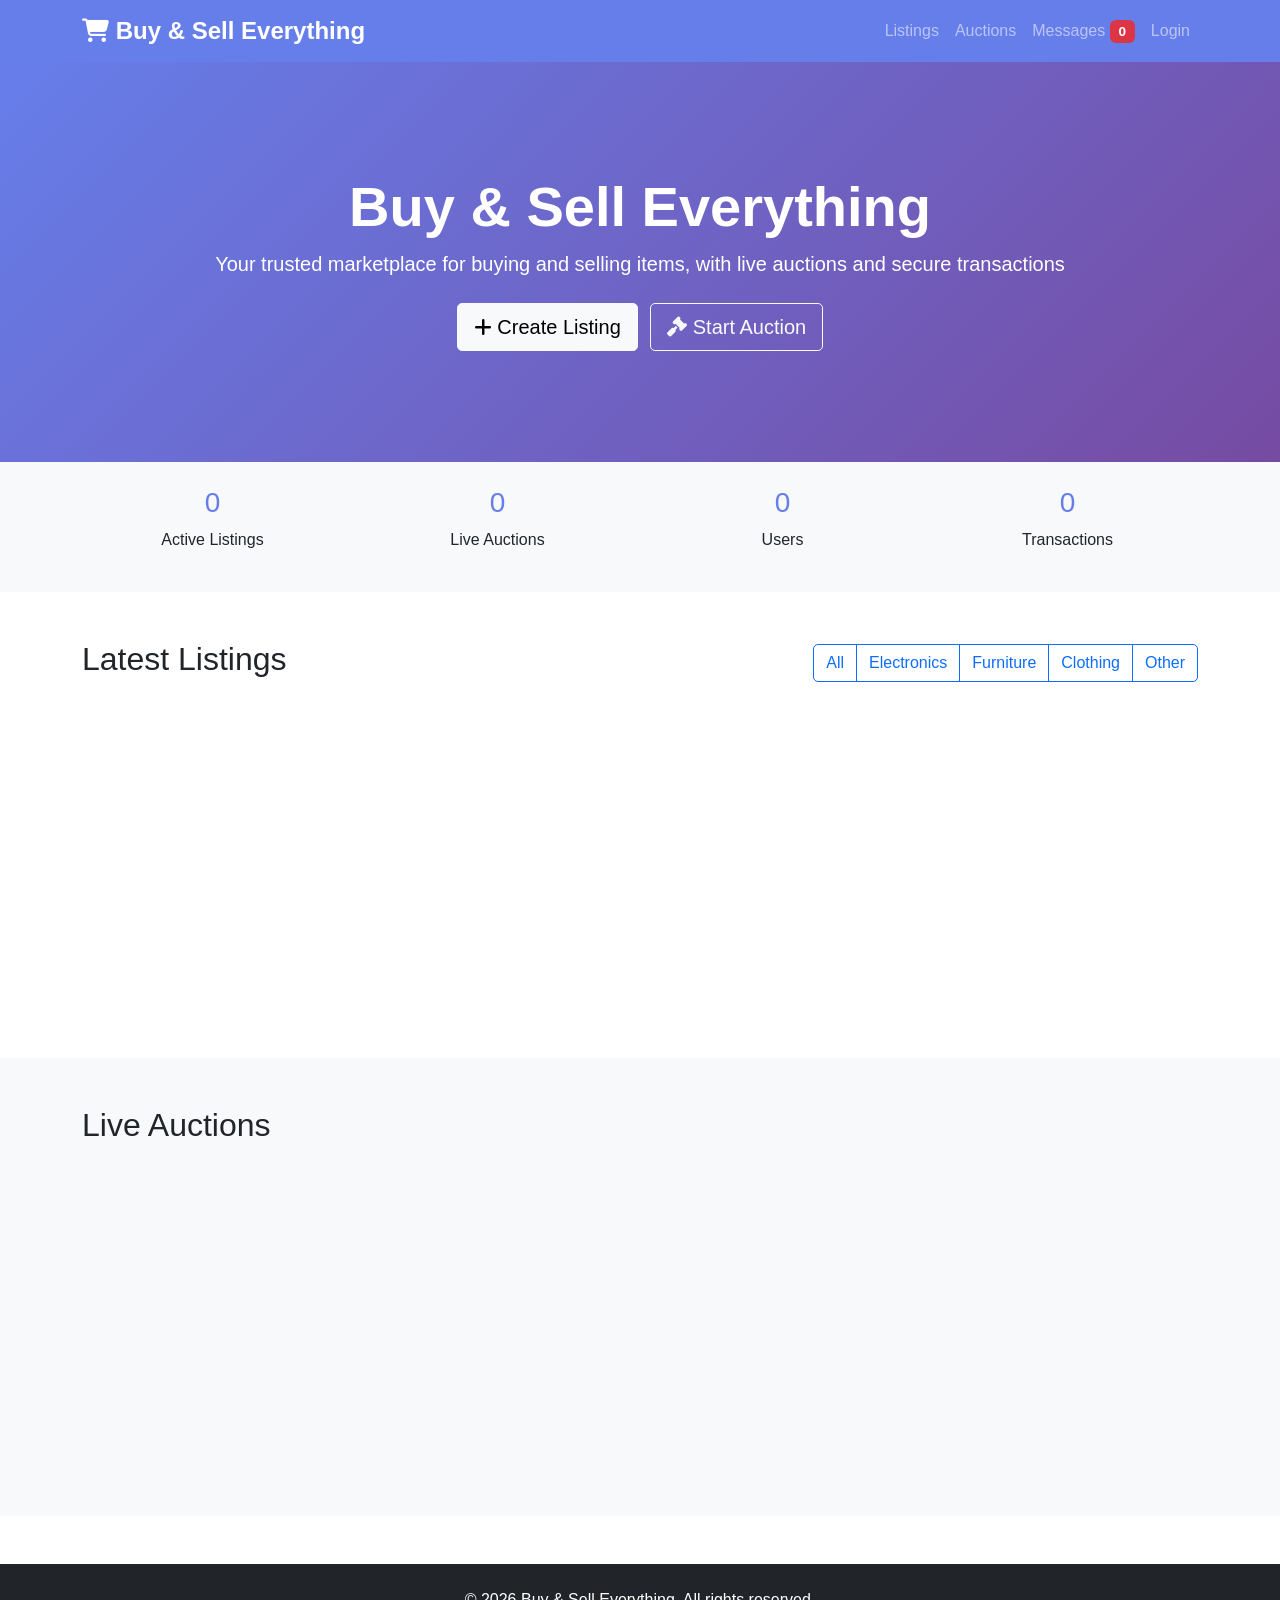
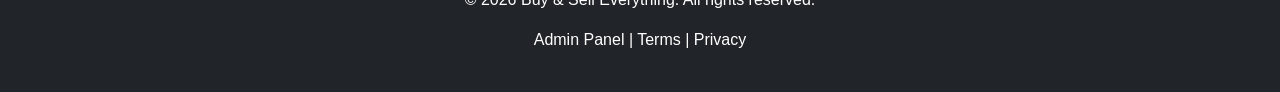
==== templates/index.html @ ca36ccfd "Complete full-stack marketplace implementation with admin panel Co-authored-by: mrDarky <10954120+mr" ====
<!DOCTYPE html>
<html lang="en">
<head>
    <meta charset="UTF-8">
    <meta name="viewport" content="width=device-width, initial-scale=1.0">
    <title>Buy & Sell Everything - Marketplace</title>
    <link href="https://cdn.jsdelivr.net/npm/bootstrap@5.3.0/dist/css/bootstrap.min.css" rel="stylesheet">
    <link rel="stylesheet" href="https://cdnjs.cloudflare.com/ajax/libs/font-awesome/6.4.0/css/all.min.css">
    <link rel="stylesheet" href="/static/css/style.css">
</head>
<body>
    <!-- Navigation -->
    <nav class="navbar navbar-expand-lg navbar-dark bg-primary">
        <div class="container">
            <a class="navbar-brand" href="/"><i class="fas fa-shopping-cart"></i> Buy & Sell Everything</a>
            <button class="navbar-toggler" type="button" data-bs-toggle="collapse" data-bs-target="#navbarNav">
                <span class="navbar-toggler-icon"></span>
            </button>
            <div class="collapse navbar-collapse" id="navbarNav">
                <ul class="navbar-nav ms-auto">
                    <li class="nav-item"><a class="nav-link" href="#listings">Listings</a></li>
                    <li class="nav-item"><a class="nav-link" href="#auctions">Auctions</a></li>
                    <li class="nav-item"><a class="nav-link" href="#" data-bs-toggle="modal" data-bs-target="#messagesModal">Messages <span class="badge bg-danger" id="unread-count">0</span></a></li>
                    <li class="nav-item" id="auth-link">
                        <a class="nav-link" href="#" data-bs-toggle="modal" data-bs-target="#loginModal">Login</a>
                    </li>
                    <li class="nav-item" id="user-menu" style="display: none;">
                        <div class="dropdown">
                            <a class="nav-link dropdown-toggle" href="#" role="button" data-bs-toggle="dropdown">
                                <i class="fas fa-user"></i> <span id="username-display"></span>
                            </a>
                            <ul class="dropdown-menu">
                                <li><a class="dropdown-item" href="#" onclick="showProfile()">Profile</a></li>
                                <li><a class="dropdown-item" href="#" onclick="showMyListings()">My Listings</a></li>
                                <li><a class="dropdown-item" href="#" onclick="showTransactions()">Transactions</a></li>
                                <li><hr class="dropdown-divider"></li>
                                <li><a class="dropdown-item" href="#" onclick="logout()">Logout</a></li>
                            </ul>
                        </div>
                    </li>
                </ul>
            </div>
        </div>
    </nav>

    <!-- Hero Section -->
    <section class="hero-section text-white text-center py-5" style="background: linear-gradient(135deg, #667eea 0%, #764ba2 100%);">
        <div class="container">
            <h1 class="display-4 fw-bold">Buy & Sell Everything</h1>
            <p class="lead">Your trusted marketplace for buying and selling items, with live auctions and secure transactions</p>
            <div class="mt-4">
                <button class="btn btn-light btn-lg me-2" data-bs-toggle="modal" data-bs-target="#createListingModal">
                    <i class="fas fa-plus"></i> Create Listing
                </button>
                <button class="btn btn-outline-light btn-lg" data-bs-toggle="modal" data-bs-target="#createAuctionModal">
                    <i class="fas fa-gavel"></i> Start Auction
                </button>
            </div>
        </div>
    </section>

    <!-- Stats Section -->
    <section class="py-4 bg-light">
        <div class="container">
            <div class="row text-center">
                <div class="col-md-3">
                    <h3 class="text-primary" id="stats-listings">0</h3>
                    <p>Active Listings</p>
                </div>
                <div class="col-md-3">
                    <h3 class="text-primary" id="stats-auctions">0</h3>
                    <p>Live Auctions</p>
                </div>
                <div class="col-md-3">
                    <h3 class="text-primary" id="stats-users">0</h3>
                    <p>Users</p>
                </div>
                <div class="col-md-3">
                    <h3 class="text-primary" id="stats-transactions">0</h3>
                    <p>Transactions</p>
                </div>
            </div>
        </div>
    </section>

    <!-- Listings Section -->
    <section id="listings" class="py-5">
        <div class="container">
            <div class="d-flex justify-content-between align-items-center mb-4">
                <h2>Latest Listings</h2>
                <div class="btn-group">
                    <button class="btn btn-outline-primary" onclick="filterListings('all')">All</button>
                    <button class="btn btn-outline-primary" onclick="filterListings('Electronics')">Electronics</button>
                    <button class="btn btn-outline-primary" onclick="filterListings('Furniture')">Furniture</button>
                    <button class="btn btn-outline-primary" onclick="filterListings('Clothing')">Clothing</button>
                    <button class="btn btn-outline-primary" onclick="filterListings('Other')">Other</button>
                </div>
            </div>
            <div id="listings-container" class="row">
                <!-- Listings will be loaded here -->
            </div>
        </div>
    </section>

    <!-- Auctions Section -->
    <section id="auctions" class="py-5 bg-light">
        <div class="container">
            <h2 class="mb-4">Live Auctions</h2>
            <div id="auctions-container" class="row">
                <!-- Auctions will be loaded here -->
            </div>
        </div>
    </section>

    <!-- Login Modal -->
    <div class="modal fade" id="loginModal" tabindex="-1">
        <div class="modal-dialog">
            <div class="modal-content">
                <div class="modal-header">
                    <h5 class="modal-title">Login / Register</h5>
                    <button type="button" class="btn-close" data-bs-dismiss="modal"></button>
                </div>
                <div class="modal-body">
                    <ul class="nav nav-tabs mb-3" id="authTabs" role="tablist">
                        <li class="nav-item" role="presentation">
                            <button class="nav-link active" id="login-tab" data-bs-toggle="tab" data-bs-target="#login" type="button">Login</button>
                        </li>
                        <li class="nav-item" role="presentation">
                            <button class="nav-link" id="register-tab" data-bs-toggle="tab" data-bs-target="#register" type="button">Register</button>
                        </li>
                    </ul>
                    <div class="tab-content">
                        <div class="tab-pane fade show active" id="login">
                            <form id="loginForm">
                                <div class="mb-3">
                                    <label class="form-label">Email</label>
                                    <input type="email" class="form-control" name="email" required>
                                </div>
                                <div class="mb-3">
                                    <label class="form-label">Password</label>
                                    <input type="password" class="form-control" name="password" required>
                                </div>
                                <button type="submit" class="btn btn-primary w-100">Login</button>
                            </form>
                        </div>
                        <div class="tab-pane fade" id="register">
                            <form id="registerForm">
                                <div class="mb-3">
                                    <label class="form-label">Email</label>
                                    <input type="email" class="form-control" name="email" required>
                                </div>
                                <div class="mb-3">
                                    <label class="form-label">Username</label>
                                    <input type="text" class="form-control" name="username" required>
                                </div>
                                <div class="mb-3">
                                    <label class="form-label">Password</label>
                                    <input type="password" class="form-control" name="password" required>
                                </div>
                                <div class="mb-3">
                                    <label class="form-label">Role</label>
                                    <select class="form-select" name="role">
                                        <option value="buyer">Buyer</option>
                                        <option value="seller">Seller</option>
                                    </select>
                                </div>
                                <button type="submit" class="btn btn-primary w-100">Register</button>
                            </form>
                        </div>
                    </div>
                </div>
            </div>
        </div>
    </div>

    <!-- Create Listing Modal -->
    <div class="modal fade" id="createListingModal" tabindex="-1">
        <div class="modal-dialog">
            <div class="modal-content">
                <div class="modal-header">
                    <h5 class="modal-title">Create New Listing</h5>
                    <button type="button" class="btn-close" data-bs-dismiss="modal"></button>
                </div>
                <div class="modal-body">
                    <form id="createListingForm">
                        <div class="mb-3">
                            <label class="form-label">Title</label>
                            <input type="text" class="form-control" name="title" required>
                        </div>
                        <div class="mb-3">
                            <label class="form-label">Description</label>
                            <textarea class="form-control" name="description" rows="3" required></textarea>
                        </div>
                        <div class="mb-3">
                            <label class="form-label">Price ($)</label>
                            <input type="number" class="form-control" name="price" step="0.01" required>
                        </div>
                        <div class="mb-3">
                            <label class="form-label">Category</label>
                            <select class="form-select" name="category" required>
                                <option value="Electronics">Electronics</option>
                                <option value="Furniture">Furniture</option>
                                <option value="Clothing">Clothing</option>
                                <option value="Other">Other</option>
                            </select>
                        </div>
                        <div class="mb-3">
                            <label class="form-label">Image URL</label>
                            <input type="url" class="form-control" name="image_url" placeholder="https://example.com/image.jpg">
                        </div>
                        <button type="submit" class="btn btn-primary w-100">Create Listing</button>
                    </form>
                </div>
            </div>
        </div>
    </div>

    <!-- Create Auction Modal -->
    <div class="modal fade" id="createAuctionModal" tabindex="-1">
        <div class="modal-dialog">
            <div class="modal-content">
                <div class="modal-header">
                    <h5 class="modal-title">Start New Auction</h5>
                    <button type="button" class="btn-close" data-bs-dismiss="modal"></button>
                </div>
                <div class="modal-body">
                    <form id="createAuctionForm">
                        <div class="mb-3">
                            <label class="form-label">Title</label>
                            <input type="text" class="form-control" name="title" required>
                        </div>
                        <div class="mb-3">
                            <label class="form-label">Description</label>
                            <textarea class="form-control" name="description" rows="3" required></textarea>
                        </div>
                        <div class="mb-3">
                            <label class="form-label">Starting Price ($)</label>
                            <input type="number" class="form-control" name="starting_price" step="0.01" required>
                        </div>
                        <div class="mb-3">
                            <label class="form-label">Reserve Price ($)</label>
                            <input type="number" class="form-control" name="reserve_price" step="0.01">
                        </div>
                        <div class="mb-3">
                            <label class="form-label">Category</label>
                            <select class="form-select" name="category" required>
                                <option value="Electronics">Electronics</option>
                                <option value="Furniture">Furniture</option>
                                <option value="Clothing">Clothing</option>
                                <option value="Other">Other</option>
                            </select>
                        </div>
                        <div class="mb-3">
                            <label class="form-label">End Time</label>
                            <input type="datetime-local" class="form-control" name="end_time" required>
                        </div>
                        <div class="mb-3">
                            <label class="form-label">Image URL</label>
                            <input type="url" class="form-control" name="image_url">
                        </div>
                        <button type="submit" class="btn btn-primary w-100">Start Auction</button>
                    </form>
                </div>
            </div>
        </div>
    </div>

    <!-- Messages Modal -->
    <div class="modal fade" id="messagesModal" tabindex="-1">
        <div class="modal-dialog modal-lg">
            <div class="modal-content">
                <div class="modal-header">
                    <h5 class="modal-title">Messages</h5>
                    <button type="button" class="btn-close" data-bs-dismiss="modal"></button>
                </div>
                <div class="modal-body">
                    <div id="messages-container" style="max-height: 400px; overflow-y: auto;">
                        <!-- Messages will be loaded here -->
                    </div>
                </div>
            </div>
        </div>
    </div>

    <!-- Listing Detail Modal -->
    <div class="modal fade" id="listingDetailModal" tabindex="-1">
        <div class="modal-dialog modal-lg">
            <div class="modal-content">
                <div class="modal-header">
                    <h5 class="modal-title" id="listing-detail-title"></h5>
                    <button type="button" class="btn-close" data-bs-dismiss="modal"></button>
                </div>
                <div class="modal-body" id="listing-detail-body">
                    <!-- Listing details will be loaded here -->
                </div>
                <div class="modal-footer">
                    <button type="button" class="btn btn-secondary" data-bs-dismiss="modal">Close</button>
                    <button type="button" class="btn btn-primary" id="buy-now-btn">Buy Now</button>
                </div>
            </div>
        </div>
    </div>

    <!-- Footer -->
    <footer class="bg-dark text-white py-4 mt-5">
        <div class="container text-center">
            <p>&copy; 2026 Buy & Sell Everything. All rights reserved.</p>
            <p>
                <a href="/admin" class="text-white">Admin Panel</a> | 
                <a href="#" class="text-white">Terms</a> | 
                <a href="#" class="text-white">Privacy</a>
            </p>
        </div>
    </footer>

    <script src="https://cdn.jsdelivr.net/npm/bootstrap@5.3.0/dist/js/bootstrap.bundle.min.js"></script>
    <script src="https://cdn.socket.io/4.5.4/socket.io.min.js"></script>
    <script src="/static/js/app.js"></script>
</body>
</html>
---- static/css/style.css ----
/* Custom styles for the main site */

body {
    font-family: 'Segoe UI', Tahoma, Geneva, Verdana, sans-serif;
}

.hero-section {
    min-height: 400px;
    display: flex;
    align-items: center;
    justify-content: center;
}

.navbar-brand {
    font-weight: bold;
    font-size: 1.5rem;
}

.card {
    transition: transform 0.2s, box-shadow 0.2s;
}

.card:hover {
    transform: translateY(-5px);
    box-shadow: 0 4px 15px rgba(0,0,0,0.2);
}

.badge {
    font-size: 0.85rem;
    padding: 0.35em 0.65em;
}

.modal-content {
    border-radius: 10px;
}

.btn {
    border-radius: 5px;
    transition: all 0.3s ease;
}

.btn:hover {
    transform: translateY(-2px);
    box-shadow: 0 2px 5px rgba(0,0,0,0.2);
}

#listings-container, #auctions-container {
    min-height: 300px;
}

.text-primary {
    color: #667eea !important;
}

.bg-primary {
    background-color: #667eea !important;
}

.btn-primary {
    background-color: #667eea;
    border-color: #667eea;
}

.btn-primary:hover {
    background-color: #5568d3;
    border-color: #5568d3;
}

footer a {
    text-decoration: none;
}

footer a:hover {
    text-decoration: underline;
}

/* Animation for stats */
@keyframes fadeInUp {
    from {
        opacity: 0;
        transform: translateY(20px);
    }
    to {
        opacity: 1;
        transform: translateY(0);
    }
}

.card {
    animation: fadeInUp 0.5s ease;
}
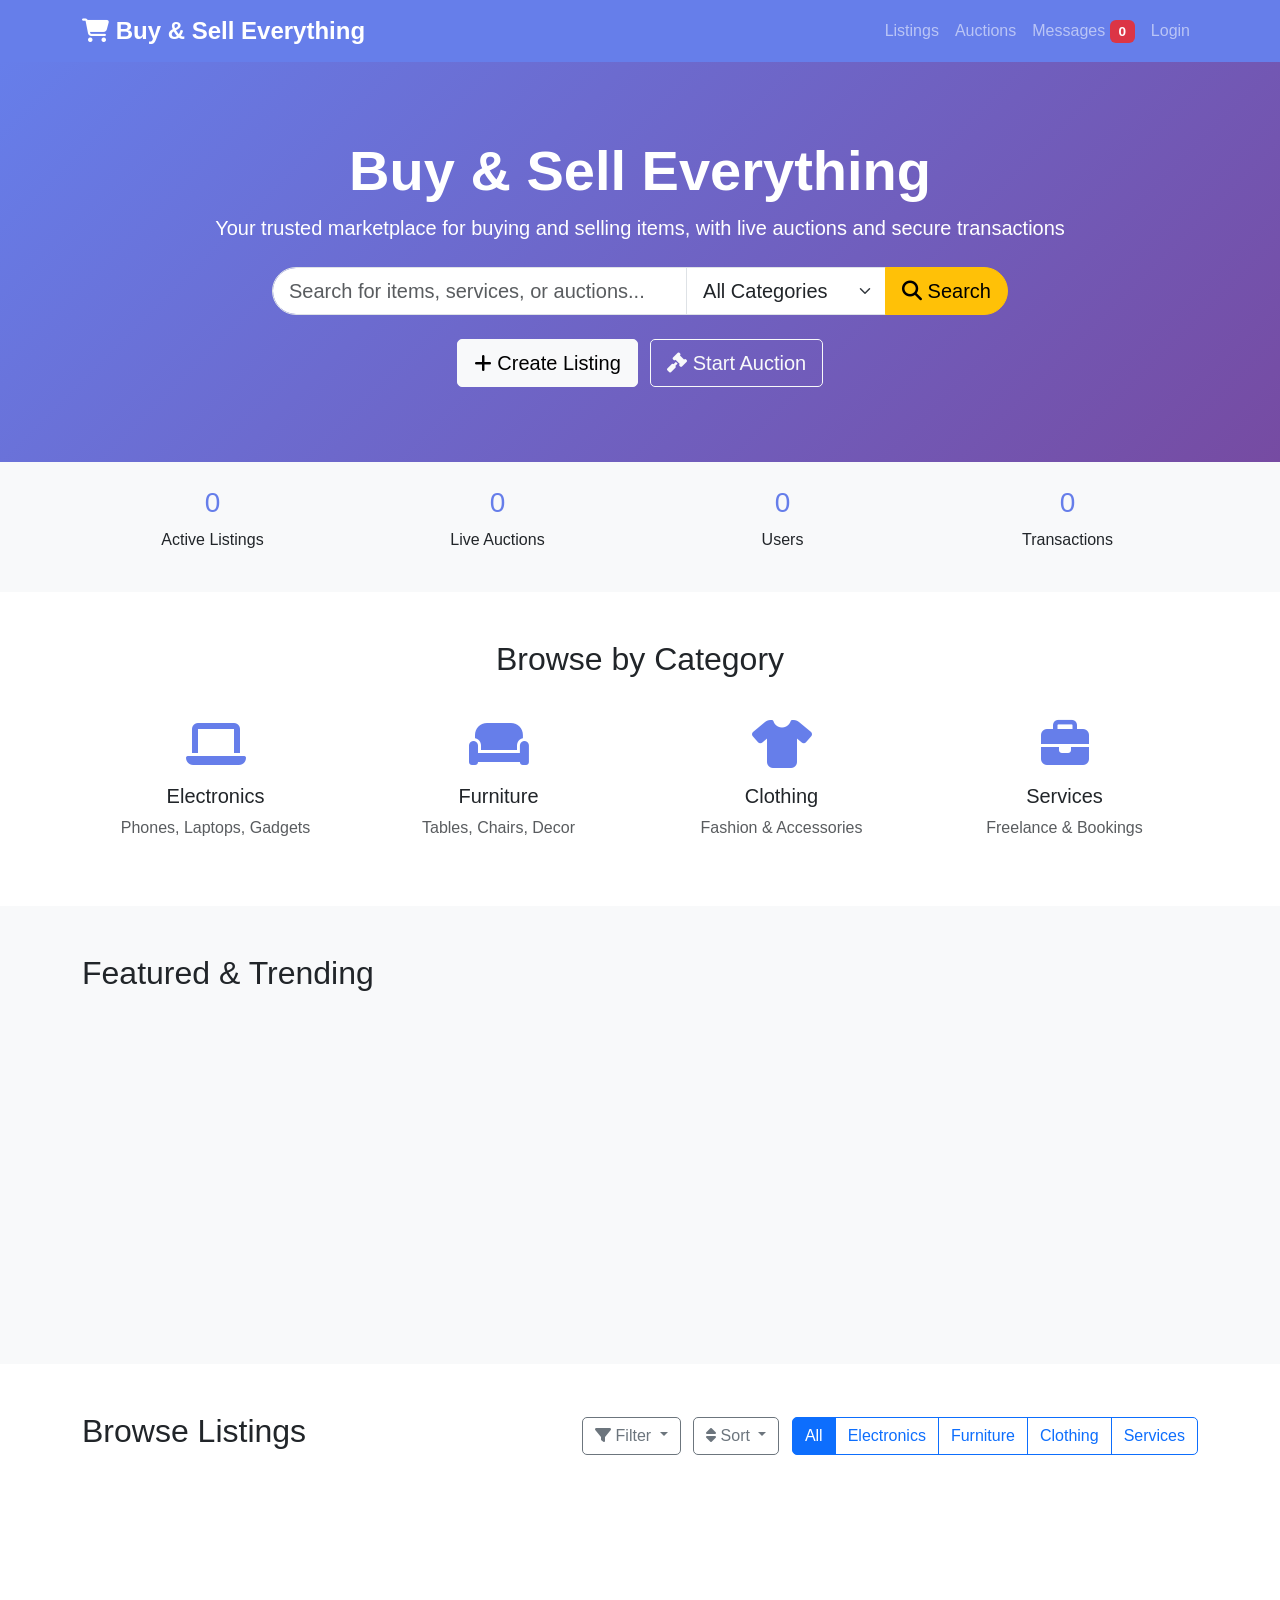
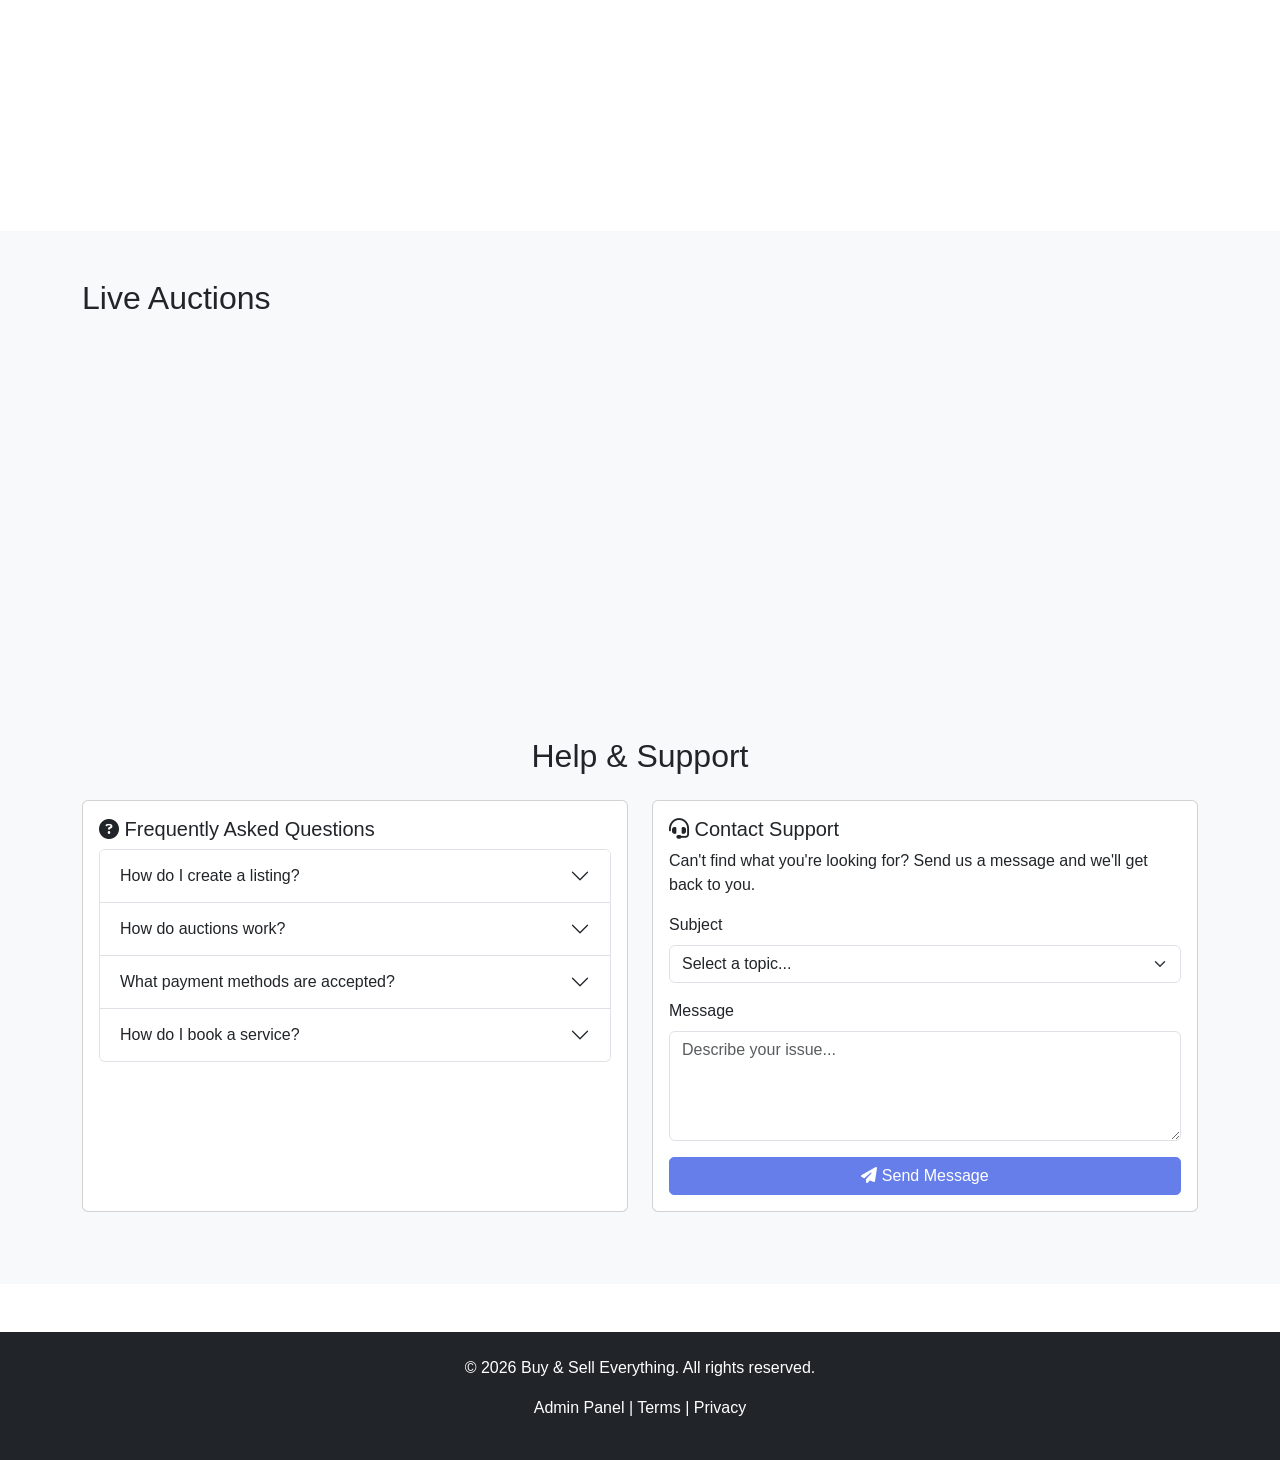
==== commit fd72fedc: "Add comprehensive marketplace UI features - homepage, auth, listings, dashboard Co-authored-by: mrDa" ====
--- a/templates/index.html
+++ b/templates/index.html
@@ -48,6 +48,27 @@
         <div class="container">
             <h1 class="display-4 fw-bold">Buy & Sell Everything</h1>
             <p class="lead">Your trusted marketplace for buying and selling items, with live auctions and secure transactions</p>
+            
+            <!-- Search Bar -->
+            <div class="row justify-content-center mt-4 mb-4">
+                <div class="col-md-8">
+                    <div class="input-group input-group-lg">
+                        <input type="text" class="form-control" id="hero-search" placeholder="Search for items, services, or auctions...">
+                        <select class="form-select" id="hero-category" style="max-width: 200px;">
+                            <option value="">All Categories</option>
+                            <option value="Electronics">Electronics</option>
+                            <option value="Furniture">Furniture</option>
+                            <option value="Clothing">Clothing</option>
+                            <option value="Services">Services</option>
+                            <option value="Other">Other</option>
+                        </select>
+                        <button class="btn btn-warning" type="button" onclick="searchListings()">
+                            <i class="fas fa-search"></i> Search
+                        </button>
+                    </div>
+                </div>
+            </div>
+            
             <div class="mt-4">
                 <button class="btn btn-light btn-lg me-2" data-bs-toggle="modal" data-bs-target="#createListingModal">
                     <i class="fas fa-plus"></i> Create Listing
@@ -83,17 +104,104 @@
         </div>
     </section>
 
+    <!-- Categories Grid Section -->
+    <section class="py-5">
+        <div class="container">
+            <h2 class="text-center mb-4">Browse by Category</h2>
+            <div class="row g-3">
+                <div class="col-md-3 col-sm-6">
+                    <div class="card h-100 text-center category-card" onclick="filterListings('Electronics')">
+                        <div class="card-body">
+                            <i class="fas fa-laptop fa-3x text-primary mb-3"></i>
+                            <h5 class="card-title">Electronics</h5>
+                            <p class="card-text text-muted">Phones, Laptops, Gadgets</p>
+                        </div>
+                    </div>
+                </div>
+                <div class="col-md-3 col-sm-6">
+                    <div class="card h-100 text-center category-card" onclick="filterListings('Furniture')">
+                        <div class="card-body">
+                            <i class="fas fa-couch fa-3x text-primary mb-3"></i>
+                            <h5 class="card-title">Furniture</h5>
+                            <p class="card-text text-muted">Tables, Chairs, Decor</p>
+                        </div>
+                    </div>
+                </div>
+                <div class="col-md-3 col-sm-6">
+                    <div class="card h-100 text-center category-card" onclick="filterListings('Clothing')">
+                        <div class="card-body">
+                            <i class="fas fa-tshirt fa-3x text-primary mb-3"></i>
+                            <h5 class="card-title">Clothing</h5>
+                            <p class="card-text text-muted">Fashion & Accessories</p>
+                        </div>
+                    </div>
+                </div>
+                <div class="col-md-3 col-sm-6">
+                    <div class="card h-100 text-center category-card" onclick="filterListings('Services')">
+                        <div class="card-body">
+                            <i class="fas fa-briefcase fa-3x text-primary mb-3"></i>
+                            <h5 class="card-title">Services</h5>
+                            <p class="card-text text-muted">Freelance & Bookings</p>
+                        </div>
+                    </div>
+                </div>
+            </div>
+        </div>
+    </section>
+
+    <!-- Featured/Trending Section -->
+    <section class="py-5 bg-light">
+        <div class="container">
+            <h2 class="mb-4">Featured & Trending</h2>
+            <div id="featured-container" class="row">
+                <!-- Featured listings will be loaded here -->
+            </div>
+        </div>
+    </section>
+
     <!-- Listings Section -->
     <section id="listings" class="py-5">
         <div class="container">
             <div class="d-flex justify-content-between align-items-center mb-4">
-                <h2>Latest Listings</h2>
-                <div class="btn-group">
-                    <button class="btn btn-outline-primary" onclick="filterListings('all')">All</button>
-                    <button class="btn btn-outline-primary" onclick="filterListings('Electronics')">Electronics</button>
-                    <button class="btn btn-outline-primary" onclick="filterListings('Furniture')">Furniture</button>
-                    <button class="btn btn-outline-primary" onclick="filterListings('Clothing')">Clothing</button>
-                    <button class="btn btn-outline-primary" onclick="filterListings('Other')">Other</button>
+                <h2>Browse Listings</h2>
+                <div>
+                    <!-- Filters -->
+                    <div class="btn-group me-2">
+                        <button class="btn btn-outline-secondary dropdown-toggle" type="button" data-bs-toggle="dropdown">
+                            <i class="fas fa-filter"></i> Filter
+                        </button>
+                        <ul class="dropdown-menu">
+                            <li><h6 class="dropdown-header">Price Range</h6></li>
+                            <li><a class="dropdown-item" href="#" onclick="filterByPrice(0, 50)">Under $50</a></li>
+                            <li><a class="dropdown-item" href="#" onclick="filterByPrice(50, 200)">$50 - $200</a></li>
+                            <li><a class="dropdown-item" href="#" onclick="filterByPrice(200, 1000)">$200 - $1000</a></li>
+                            <li><a class="dropdown-item" href="#" onclick="filterByPrice(1000, 999999)">Over $1000</a></li>
+                            <li><hr class="dropdown-divider"></li>
+                            <li><h6 class="dropdown-header">Type</h6></li>
+                            <li><a class="dropdown-item" href="#" onclick="filterByType('one-time')">Buy Once</a></li>
+                            <li><a class="dropdown-item" href="#" onclick="filterByType('recurring')">Services</a></li>
+                        </ul>
+                    </div>
+                    <!-- Sorting -->
+                    <div class="btn-group me-2">
+                        <button class="btn btn-outline-secondary dropdown-toggle" type="button" data-bs-toggle="dropdown">
+                            <i class="fas fa-sort"></i> Sort
+                        </button>
+                        <ul class="dropdown-menu">
+                            <li><a class="dropdown-item" href="#" onclick="sortListings('newest')">Newest First</a></li>
+                            <li><a class="dropdown-item" href="#" onclick="sortListings('price-low')">Price: Low to High</a></li>
+                            <li><a class="dropdown-item" href="#" onclick="sortListings('price-high')">Price: High to Low</a></li>
+                            <li><a class="dropdown-item" href="#" onclick="sortListings('rating')">Highest Rated</a></li>
+                        </ul>
+                    </div>
+                    <!-- Category Buttons -->
+                    <div class="btn-group">
+                        <button class="btn btn-outline-primary active" onclick="filterListings('all')">All</button>
+                        <button class="btn btn-outline-primary" onclick="filterListings('Electronics')">Electronics</button>
+                        <button class="btn btn-outline-primary" onclick="filterListings('Furniture')">Furniture</button>
+                        <button class="btn btn-outline-primary" onclick="filterListings('Clothing')">Clothing</button>
+                        <button class="btn btn-outline-primary" onclick="filterListings('Services')">Services</button>
+                    </div>
                 </div>
             </div>
             <div id="listings-container" class="row">
@@ -140,14 +248,32 @@
                                     <label class="form-label">Password</label>
                                     <input type="password" class="form-control" name="password" required>
                                 </div>
+                                <div class="mb-3 text-end">
+                                    <a href="#" class="text-decoration-none" data-bs-toggle="modal" data-bs-target="#forgotPasswordModal">Forgot Password?</a>
+                                </div>
                                 <button type="submit" class="btn btn-primary w-100">Login</button>
                             </form>
+                            
+                            <!-- Social Login -->
+                            <div class="mt-3">
+                                <hr class="my-3">
+                                <p class="text-center text-muted">Or continue with</p>
+                                <div class="d-grid gap-2">
+                                    <button class="btn btn-outline-danger" onclick="socialLogin('google')">
+                                        <i class="fab fa-google"></i> Continue with Google
+                                    </button>
+                                    <button class="btn btn-outline-primary" onclick="socialLogin('facebook')">
+                                        <i class="fab fa-facebook"></i> Continue with Facebook
+                                    </button>
+                                </div>
+                            </div>
                         </div>
                         <div class="tab-pane fade" id="register">
                             <form id="registerForm">
                                 <div class="mb-3">
                                     <label class="form-label">Email</label>
                                     <input type="email" class="form-control" name="email" required>
+                                    <small class="text-muted">We'll send you a verification email</small>
                                 </div>
                                 <div class="mb-3">
                                     <label class="form-label">Username</label>
@@ -166,7 +292,46 @@
                                 </div>
                                 <button type="submit" class="btn btn-primary w-100">Register</button>
                             </form>
-                        </div>
+                            
+                            <!-- Social Registration -->
+                            <div class="mt-3">
+                                <hr class="my-3">
+                                <p class="text-center text-muted">Or sign up with</p>
+                                <div class="d-grid gap-2">
+                                    <button class="btn btn-outline-danger" onclick="socialLogin('google')">
+                                        <i class="fab fa-google"></i> Sign up with Google
+                                    </button>
+                                    <button class="btn btn-outline-primary" onclick="socialLogin('facebook')">
+                                        <i class="fab fa-facebook"></i> Sign up with Facebook
+                                    </button>
+                                </div>
+                            </div>
+                        </div>
+                    </div>
+                </div>
+            </div>
+        </div>
+    </div>
+
+    <!-- Forgot Password Modal -->
+    <div class="modal fade" id="forgotPasswordModal" tabindex="-1">
+        <div class="modal-dialog">
+            <div class="modal-content">
+                <div class="modal-header">
+                    <h5 class="modal-title">Reset Password</h5>
+                    <button type="button" class="btn-close" data-bs-dismiss="modal"></button>
+                </div>
+                <div class="modal-body">
+                    <form id="forgotPasswordForm">
+                        <div class="mb-3">
+                            <label class="form-label">Email Address</label>
+                            <input type="email" class="form-control" name="email" required>
+                            <small class="text-muted">Enter your email to receive a password reset link</small>
+                        </div>
+                        <button type="submit" class="btn btn-primary w-100">Send Reset Link</button>
+                    </form>
+                    <div class="mt-3 text-center">
+                        <a href="#" class="text-decoration-none" data-bs-dismiss="modal" data-bs-toggle="modal" data-bs-target="#loginModal">Back to Login</a>
                     </div>
                 </div>
             </div>
@@ -175,7 +340,7 @@
 
     <!-- Create Listing Modal -->
     <div class="modal fade" id="createListingModal" tabindex="-1">
-        <div class="modal-dialog">
+        <div class="modal-dialog modal-lg">
             <div class="modal-content">
                 <div class="modal-header">
                     <h5 class="modal-title">Create New Listing</h5>
@@ -183,6 +348,21 @@
                 </div>
                 <div class="modal-body">
                     <form id="createListingForm">
+                        <!-- Listing Type Toggle -->
+                        <div class="mb-4 text-center">
+                            <div class="btn-group" role="group">
+                                <input type="radio" class="btn-check" name="listing_type" id="listing-type-onetime" value="one-time" checked>
+                                <label class="btn btn-outline-primary" for="listing-type-onetime">
+                                    <i class="fas fa-box"></i> Sell Once (Product)
+                                </label>
+                                
+                                <input type="radio" class="btn-check" name="listing_type" id="listing-type-recurring" value="recurring">
+                                <label class="btn btn-outline-primary" for="listing-type-recurring">
+                                    <i class="fas fa-calendar-alt"></i> Sell Multiple Times (Service)
+                                </label>
+                            </div>
+                        </div>
+
                         <div class="mb-3">
                             <label class="form-label">Title</label>
                             <input type="text" class="form-control" name="title" required>
@@ -191,9 +371,89 @@
                             <label class="form-label">Description</label>
                             <textarea class="form-control" name="description" rows="3" required></textarea>
                         </div>
-                        <div class="mb-3">
-                            <label class="form-label">Price ($)</label>
-                            <input type="number" class="form-control" name="price" step="0.01" required>
+                        <div class="row">
+                            <div class="col-md-6 mb-3">
+                                <label class="form-label">Price ($)</label>
+                                <input type="number" class="form-control" name="price" step="0.01" required>
+                                <small class="text-muted" id="price-hint">One-time purchase price</small>
+                            </div>
+                            <div class="col-md-6 mb-3">
+                                <label class="form-label">Category</label>
+                                <select class="form-select" name="category" required>
+                                    <option value="Electronics">Electronics</option>
+                                    <option value="Furniture">Furniture</option>
+                                    <option value="Clothing">Clothing</option>
+                                    <option value="Services">Services</option>
+                                    <option value="Other">Other</option>
+                                </select>
+                            </div>
+                        </div>
+                        
+                        <!-- Service-specific fields -->
+                        <div id="service-fields" style="display: none;">
+                            <div class="card bg-light mb-3">
+                                <div class="card-body">
+                                    <h6 class="card-title"><i class="fas fa-calendar"></i> Service Booking Settings</h6>
+                                    <div class="mb-3">
+                                        <label class="form-label">Availability Calendar</label>
+                                        <input type="text" class="form-control" placeholder="Mon-Fri: 9 AM - 5 PM" name="availability">
+                                        <small class="text-muted">Specify your available hours</small>
+                                    </div>
+                                    <div class="mb-3">
+                                        <label class="form-label">Booking Duration (minutes)</label>
+                                        <select class="form-select" name="booking_duration">
+                                            <option value="30">30 minutes</option>
+                                            <option value="60">1 hour</option>
+                                            <option value="90">1.5 hours</option>
+                                            <option value="120">2 hours</option>
+                                            <option value="240">4 hours</option>
+                                        </select>
+                                    </div>
+                                    <div class="mb-3">
+                                        <label class="form-label">Advance Booking (days)</label>
+                                        <input type="number" class="form-control" name="advance_booking" value="1" min="0">
+                                        <small class="text-muted">Minimum days in advance for booking</small>
+                                    </div>
+                                </div>
+                            </div>
+                        </div>
+
+                        <div class="mb-3">
+                            <label class="form-label">Image URL</label>
+                            <input type="url" class="form-control" name="image_url" placeholder="https://example.com/image.jpg">
+                        </div>
+                        <button type="submit" class="btn btn-primary w-100">Create Listing</button>
+                    </form>
+                </div>
+            </div>
+        </div>
+    </div>
+
+    <!-- Create Auction Modal -->
+    <div class="modal fade" id="createAuctionModal" tabindex="-1">
+        <div class="modal-dialog">
+            <div class="modal-content">
+                <div class="modal-header">
+                    <h5 class="modal-title">Start New Auction</h5>
+                    <button type="button" class="btn-close" data-bs-dismiss="modal"></button>
+                </div>
+                <div class="modal-body">
+                    <form id="createAuctionForm">
+                        <div class="mb-3">
+                            <label class="form-label">Title</label>
+                            <input type="text" class="form-control" name="title" required>
+                        </div>
+                        <div class="mb-3">
+                            <label class="form-label">Description</label>
+                            <textarea class="form-control" name="description" rows="3" required></textarea>
+                        </div>
+                        <div class="mb-3">
+                            <label class="form-label">Starting Price ($)</label>
+                            <input type="number" class="form-control" name="starting_price" step="0.01" required>
+                        </div>
+                        <div class="mb-3">
+                            <label class="form-label">Reserve Price ($)</label>
+                            <input type="number" class="form-control" name="reserve_price" step="0.01">
                         </div>
                         <div class="mb-3">
                             <label class="form-label">Category</label>
@@ -205,52 +465,6 @@
                             </select>
                         </div>
                         <div class="mb-3">
-                            <label class="form-label">Image URL</label>
-                            <input type="url" class="form-control" name="image_url" placeholder="https://example.com/image.jpg">
-                        </div>
-                        <button type="submit" class="btn btn-primary w-100">Create Listing</button>
-                    </form>
-                </div>
-            </div>
-        </div>
-    </div>
-
-    <!-- Create Auction Modal -->
-    <div class="modal fade" id="createAuctionModal" tabindex="-1">
-        <div class="modal-dialog">
-            <div class="modal-content">
-                <div class="modal-header">
-                    <h5 class="modal-title">Start New Auction</h5>
-                    <button type="button" class="btn-close" data-bs-dismiss="modal"></button>
-                </div>
-                <div class="modal-body">
-                    <form id="createAuctionForm">
-                        <div class="mb-3">
-                            <label class="form-label">Title</label>
-                            <input type="text" class="form-control" name="title" required>
-                        </div>
-                        <div class="mb-3">
-                            <label class="form-label">Description</label>
-                            <textarea class="form-control" name="description" rows="3" required></textarea>
-                        </div>
-                        <div class="mb-3">
-                            <label class="form-label">Starting Price ($)</label>
-                            <input type="number" class="form-control" name="starting_price" step="0.01" required>
-                        </div>
-                        <div class="mb-3">
-                            <label class="form-label">Reserve Price ($)</label>
-                            <input type="number" class="form-control" name="reserve_price" step="0.01">
-                        </div>
-                        <div class="mb-3">
-                            <label class="form-label">Category</label>
-                            <select class="form-select" name="category" required>
-                                <option value="Electronics">Electronics</option>
-                                <option value="Furniture">Furniture</option>
-                                <option value="Clothing">Clothing</option>
-                                <option value="Other">Other</option>
-                            </select>
-                        </div>
-                        <div class="mb-3">
                             <label class="form-label">End Time</label>
                             <input type="datetime-local" class="form-control" name="end_time" required>
                         </div>
@@ -293,13 +507,246 @@
                 <div class="modal-body" id="listing-detail-body">
                     <!-- Listing details will be loaded here -->
                 </div>
+                <div class="modal-footer justify-content-between">
+                    <div>
+                        <button type="button" class="btn btn-outline-secondary" onclick="contactSeller()">
+                            <i class="fas fa-envelope"></i> Contact Seller
+                        </button>
+                        <button type="button" class="btn btn-outline-info" onclick="viewSellerProfile()">
+                            <i class="fas fa-user"></i> View Profile
+                        </button>
+                    </div>
+                    <div>
+                        <button type="button" class="btn btn-secondary" data-bs-dismiss="modal">Close</button>
+                        <button type="button" class="btn btn-success" id="buy-now-btn" onclick="buyNow()">
+                            <i class="fas fa-shopping-cart"></i> Buy Now
+                        </button>
+                        <button type="button" class="btn btn-primary" id="book-service-btn" style="display: none;" onclick="bookService()">
+                            <i class="fas fa-calendar-check"></i> Book Service
+                        </button>
+                    </div>
+                </div>
+            </div>
+        </div>
+    </div>
+
+    <!-- Auction Detail Modal -->
+    <div class="modal fade" id="auctionDetailModal" tabindex="-1">
+        <div class="modal-dialog modal-lg">
+            <div class="modal-content">
+                <div class="modal-header">
+                    <h5 class="modal-title" id="auction-detail-title"></h5>
+                    <button type="button" class="btn-close" data-bs-dismiss="modal"></button>
+                </div>
+                <div class="modal-body" id="auction-detail-body">
+                    <!-- Auction details with countdown timer and bid history -->
+                </div>
                 <div class="modal-footer">
+                    <button type="button" class="btn btn-outline-warning" onclick="toggleAutoBid()">
+                        <i class="fas fa-robot"></i> Auto-Bid
+                    </button>
+                    <button type="button" class="btn btn-outline-secondary" onclick="addToWatchlist()">
+                        <i class="fas fa-star"></i> Add to Watchlist
+                    </button>
                     <button type="button" class="btn btn-secondary" data-bs-dismiss="modal">Close</button>
-                    <button type="button" class="btn btn-primary" id="buy-now-btn">Buy Now</button>
-                </div>
-            </div>
-        </div>
-    </div>
+                    <button type="button" class="btn btn-primary" onclick="placeBid()">
+                        <i class="fas fa-gavel"></i> Place Bid
+                    </button>
+                </div>
+            </div>
+        </div>
+    </div>
+
+    <!-- User Dashboard Modal -->
+    <div class="modal fade" id="dashboardModal" tabindex="-1">
+        <div class="modal-dialog modal-xl">
+            <div class="modal-content">
+                <div class="modal-header">
+                    <h5 class="modal-title">My Dashboard</h5>
+                    <button type="button" class="btn-close" data-bs-dismiss="modal"></button>
+                </div>
+                <div class="modal-body">
+                    <ul class="nav nav-tabs mb-3" id="dashboardTabs">
+                        <li class="nav-item">
+                            <button class="nav-link active" data-bs-toggle="tab" data-bs-target="#tab-active-listings">Active Listings</button>
+                        </li>
+                        <li class="nav-item">
+                            <button class="nav-link" data-bs-toggle="tab" data-bs-target="#tab-my-bids">My Bids</button>
+                        </li>
+                        <li class="nav-item">
+                            <button class="nav-link" data-bs-toggle="tab" data-bs-target="#tab-purchases">Purchase History</button>
+                        </li>
+                        <li class="nav-item">
+                            <button class="nav-link" data-bs-toggle="tab" data-bs-target="#tab-reviews">Reviews</button>
+                        </li>
+                        <li class="nav-item">
+                            <button class="nav-link" data-bs-toggle="tab" data-bs-target="#tab-settings">Settings</button>
+                        </li>
+                    </ul>
+                    <div class="tab-content">
+                        <div class="tab-pane fade show active" id="tab-active-listings">
+                            <div id="dashboard-listings-container"></div>
+                        </div>
+                        <div class="tab-pane fade" id="tab-my-bids">
+                            <div id="dashboard-bids-container"></div>
+                        </div>
+                        <div class="tab-pane fade" id="tab-purchases">
+                            <div id="dashboard-purchases-container"></div>
+                        </div>
+                        <div class="tab-pane fade" id="tab-reviews">
+                            <div id="dashboard-reviews-container"></div>
+                        </div>
+                        <div class="tab-pane fade" id="tab-settings">
+                            <div id="dashboard-settings-container">
+                                <h5>Profile Settings</h5>
+                                <form id="profileSettingsForm">
+                                    <div class="mb-3">
+                                        <label class="form-label">Username</label>
+                                        <input type="text" class="form-control" name="username">
+                                    </div>
+                                    <div class="mb-3">
+                                        <label class="form-label">Email</label>
+                                        <input type="email" class="form-control" name="email">
+                                    </div>
+                                    <h5 class="mt-4">Notification Preferences</h5>
+                                    <div class="form-check">
+                                        <input class="form-check-input" type="checkbox" id="notify-messages" checked>
+                                        <label class="form-check-label" for="notify-messages">New Messages</label>
+                                    </div>
+                                    <div class="form-check">
+                                        <input class="form-check-input" type="checkbox" id="notify-bids" checked>
+                                        <label class="form-check-label" for="notify-bids">New Bids on My Auctions</label>
+                                    </div>
+                                    <div class="form-check">
+                                        <input class="form-check-input" type="checkbox" id="notify-purchases" checked>
+                                        <label class="form-check-label" for="notify-purchases">Purchase Updates</label>
+                                    </div>
+                                    <h5 class="mt-4">Payment Methods</h5>
+                                    <div class="list-group">
+                                        <div class="list-group-item">
+                                            <div class="d-flex justify-content-between align-items-center">
+                                                <div>
+                                                    <i class="fab fa-bitcoin text-warning"></i> <strong>TON Wallet</strong>
+                                                    <p class="mb-0 text-muted small">Not connected</p>
+                                                </div>
+                                                <button class="btn btn-sm btn-outline-primary">Connect</button>
+                                            </div>
+                                        </div>
+                                        <div class="list-group-item">
+                                            <div class="d-flex justify-content-between align-items-center">
+                                                <div>
+                                                    <i class="fas fa-dollar-sign text-success"></i> <strong>USDT Wallet</strong>
+                                                    <p class="mb-0 text-muted small">Not connected</p>
+                                                </div>
+                                                <button class="btn btn-sm btn-outline-primary">Connect</button>
+                                            </div>
+                                        </div>
+                                    </div>
+                                    <button type="submit" class="btn btn-primary mt-3">Save Changes</button>
+                                </form>
+                            </div>
+                        </div>
+                    </div>
+                </div>
+            </div>
+        </div>
+    </div>
+        </div>
+    </div>
+
+    <!-- Help & Support Section -->
+    <section class="py-5 bg-light">
+        <div class="container">
+            <h2 class="text-center mb-4">Help & Support</h2>
+            <div class="row">
+                <div class="col-md-6 mb-4">
+                    <div class="card h-100">
+                        <div class="card-body">
+                            <h5 class="card-title"><i class="fas fa-question-circle"></i> Frequently Asked Questions</h5>
+                            <div class="accordion" id="faqAccordion">
+                                <div class="accordion-item">
+                                    <h2 class="accordion-header">
+                                        <button class="accordion-button collapsed" type="button" data-bs-toggle="collapse" data-bs-target="#faq1">
+                                            How do I create a listing?
+                                        </button>
+                                    </h2>
+                                    <div id="faq1" class="accordion-collapse collapse" data-bs-parent="#faqAccordion">
+                                        <div class="accordion-body">
+                                            Click the "Create Listing" button in the hero section or navigation menu. Fill in the required details including title, description, price, and category. You can choose between a one-time product sale or a recurring service.
+                                        </div>
+                                    </div>
+                                </div>
+                                <div class="accordion-item">
+                                    <h2 class="accordion-header">
+                                        <button class="accordion-button collapsed" type="button" data-bs-toggle="collapse" data-bs-target="#faq2">
+                                            How do auctions work?
+                                        </button>
+                                    </h2>
+                                    <div id="faq2" class="accordion-collapse collapse" data-bs-parent="#faqAccordion">
+                                        <div class="accordion-body">
+                                            Auctions allow sellers to list items with a starting price and end time. Buyers can place bids, and the highest bidder at the end wins. You can also set up auto-bidding to automatically bid up to your maximum amount.
+                                        </div>
+                                    </div>
+                                </div>
+                                <div class="accordion-item">
+                                    <h2 class="accordion-header">
+                                        <button class="accordion-button collapsed" type="button" data-bs-toggle="collapse" data-bs-target="#faq3">
+                                            What payment methods are accepted?
+                                        </button>
+                                    </h2>
+                                    <div id="faq3" class="accordion-collapse collapse" data-bs-parent="#faqAccordion">
+                                        <div class="accordion-body">
+                                            We currently support cryptocurrency payments including TON and USDT. Connect your wallet in the settings to start buying and selling.
+                                        </div>
+                                    </div>
+                                </div>
+                                <div class="accordion-item">
+                                    <h2 class="accordion-header">
+                                        <button class="accordion-button collapsed" type="button" data-bs-toggle="collapse" data-bs-target="#faq4">
+                                            How do I book a service?
+                                        </button>
+                                    </h2>
+                                    <div id="faq4" class="accordion-collapse collapse" data-bs-parent="#faqAccordion">
+                                        <div class="accordion-body">
+                                            Services are listings marked as "recurring". Click on the service, view the seller's availability, and click "Book Service" to select a time slot. The seller will receive your booking request.
+                                        </div>
+                                    </div>
+                                </div>
+                            </div>
+                        </div>
+                    </div>
+                </div>
+                <div class="col-md-6 mb-4">
+                    <div class="card h-100">
+                        <div class="card-body">
+                            <h5 class="card-title"><i class="fas fa-headset"></i> Contact Support</h5>
+                            <p>Can't find what you're looking for? Send us a message and we'll get back to you.</p>
+                            <form id="supportContactForm">
+                                <div class="mb-3">
+                                    <label class="form-label">Subject</label>
+                                    <select class="form-select" name="subject" required>
+                                        <option value="">Select a topic...</option>
+                                        <option value="account">Account Issues</option>
+                                        <option value="payment">Payment Problems</option>
+                                        <option value="listing">Listing Questions</option>
+                                        <option value="dispute">Report a Dispute</option>
+                                        <option value="other">Other</option>
+                                    </select>
+                                </div>
+                                <div class="mb-3">
+                                    <label class="form-label">Message</label>
+                                    <textarea class="form-control" name="message" rows="4" required placeholder="Describe your issue..."></textarea>
+                                </div>
+                                <button type="submit" class="btn btn-primary w-100">
+                                    <i class="fas fa-paper-plane"></i> Send Message
+                                </button>
+                            </form>
+                        </div>
+                    </div>
+                </div>
+            </div>
+        </div>
+    </section>
 
     <!-- Footer -->
     <footer class="bg-dark text-white py-4 mt-5">
--- a/static/css/style.css
+++ b/static/css/style.css
@@ -25,6 +25,16 @@
     box-shadow: 0 4px 15px rgba(0,0,0,0.2);
 }
 
+.category-card {
+    cursor: pointer;
+    border: 2px solid transparent;
+}
+
+.category-card:hover {
+    border-color: #667eea;
+    transform: translateY(-8px);
+}
+
 .badge {
     font-size: 0.85rem;
     padding: 0.35em 0.65em;
@@ -44,7 +54,7 @@
     box-shadow: 0 2px 5px rgba(0,0,0,0.2);
 }
 
-#listings-container, #auctions-container {
+#listings-container, #auctions-container, #featured-container {
     min-height: 300px;
 }
 
@@ -74,6 +84,50 @@
     text-decoration: underline;
 }
 
+/* Service-specific styling */
+.service-badge {
+    position: absolute;
+    top: 10px;
+    right: 10px;
+    background: linear-gradient(135deg, #667eea 0%, #764ba2 100%);
+    color: white;
+    padding: 5px 10px;
+    border-radius: 20px;
+    font-size: 0.8rem;
+}
+
+/* Countdown timer styling */
+.countdown-timer {
+    font-size: 1.2rem;
+    font-weight: bold;
+    color: #dc3545;
+    padding: 10px;
+    background-color: #fff3cd;
+    border-radius: 5px;
+    text-align: center;
+    margin: 10px 0;
+}
+
+/* Bid history styling */
+.bid-history {
+    max-height: 300px;
+    overflow-y: auto;
+}
+
+.bid-item {
+    padding: 10px;
+    border-bottom: 1px solid #dee2e6;
+}
+
+.bid-item:last-child {
+    border-bottom: none;
+}
+
+/* Review stars */
+.review-stars {
+    color: #ffc107;
+}
+
 /* Animation for stats */
 @keyframes fadeInUp {
     from {
@@ -89,3 +143,31 @@
 .card {
     animation: fadeInUp 0.5s ease;
 }
+
+/* Search bar enhancement */
+#hero-search {
+    border-top-left-radius: 25px;
+    border-bottom-left-radius: 25px;
+}
+
+.input-group-lg .btn {
+    border-top-right-radius: 25px;
+    border-bottom-right-radius: 25px;
+}
+
+/* Message thread styling */
+.message-thread {
+    border-left: 3px solid #667eea;
+    padding-left: 15px;
+    margin-bottom: 15px;
+}
+
+/* Notification dot */
+.notification-dot {
+    width: 8px;
+    height: 8px;
+    background-color: #dc3545;
+    border-radius: 50%;
+    display: inline-block;
+    margin-left: 5px;
+}
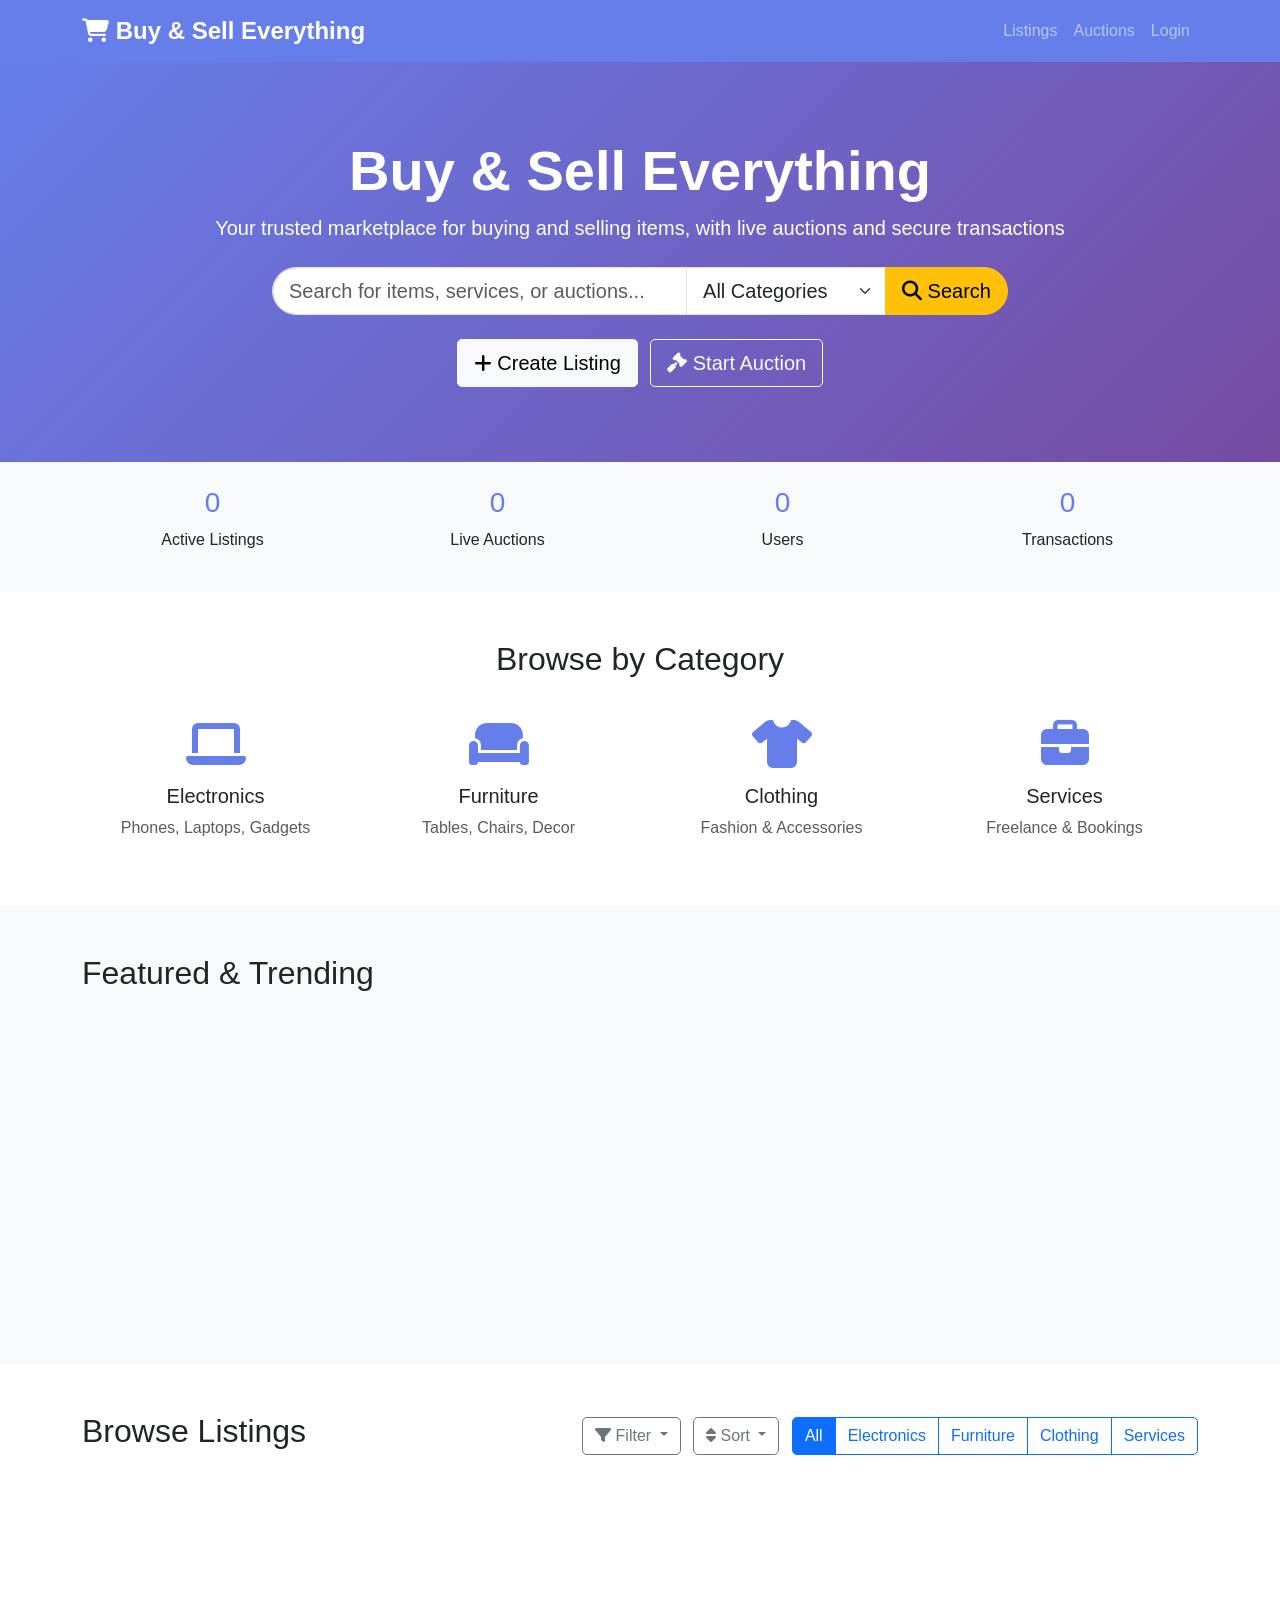
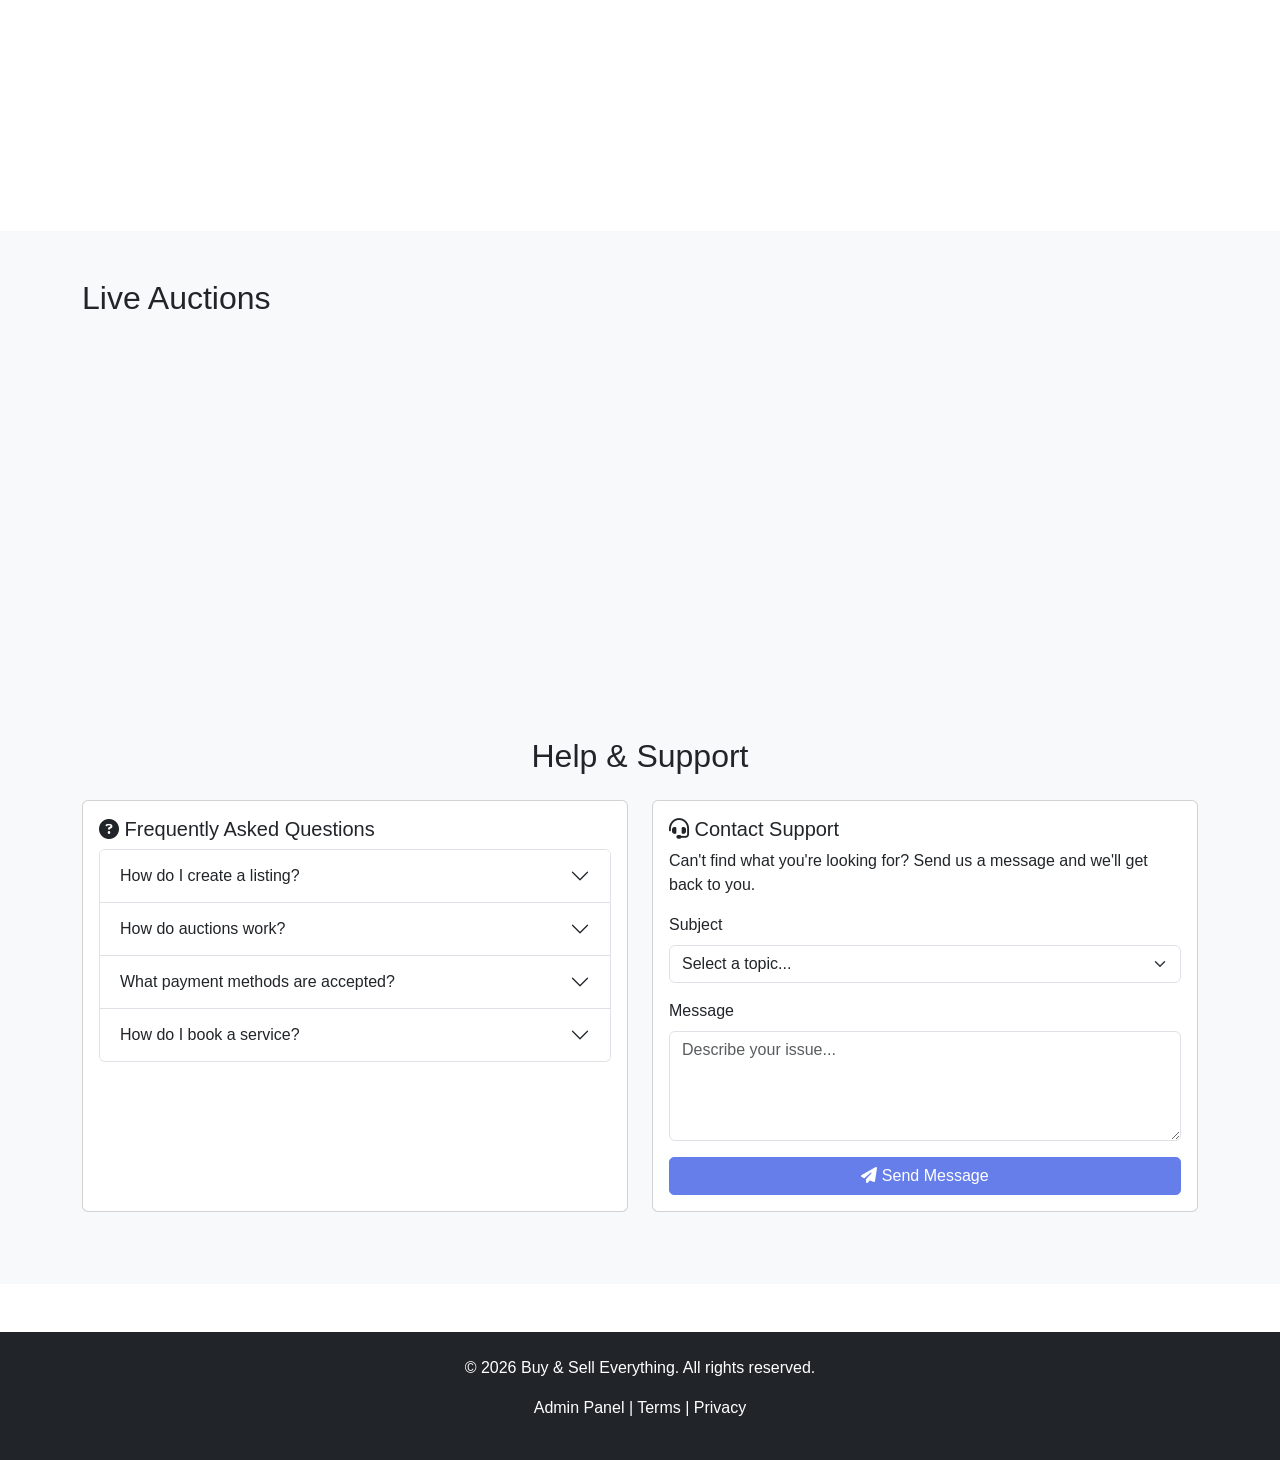
==== commit ca700b48: "Add separate pages for listings and auctions with advanced filtering panels Co-authored-by: mrDarky " ====
--- a/templates/index.html
+++ b/templates/index.html
@@ -20,7 +20,7 @@
                 <ul class="navbar-nav ms-auto">
                     <li class="nav-item"><a class="nav-link" href="#listings">Listings</a></li>
                     <li class="nav-item"><a class="nav-link" href="#auctions">Auctions</a></li>
-                    <li class="nav-item"><a class="nav-link" href="#" data-bs-toggle="modal" data-bs-target="#messagesModal">Messages <span class="badge bg-danger" id="unread-count">0</span></a></li>
+                    <li class="nav-item" id="messages-link" style="display: none;"><a class="nav-link" href="#" data-bs-toggle="modal" data-bs-target="#messagesModal">Messages <span class="badge bg-danger" id="unread-count">0</span></a></li>
                     <li class="nav-item" id="auth-link">
                         <a class="nav-link" href="#" data-bs-toggle="modal" data-bs-target="#loginModal">Login</a>
                     </li>
@@ -651,8 +651,6 @@
             </div>
         </div>
     </div>
-        </div>
-    </div>
 
     <!-- Help & Support Section -->
     <section class="py-5 bg-light">
